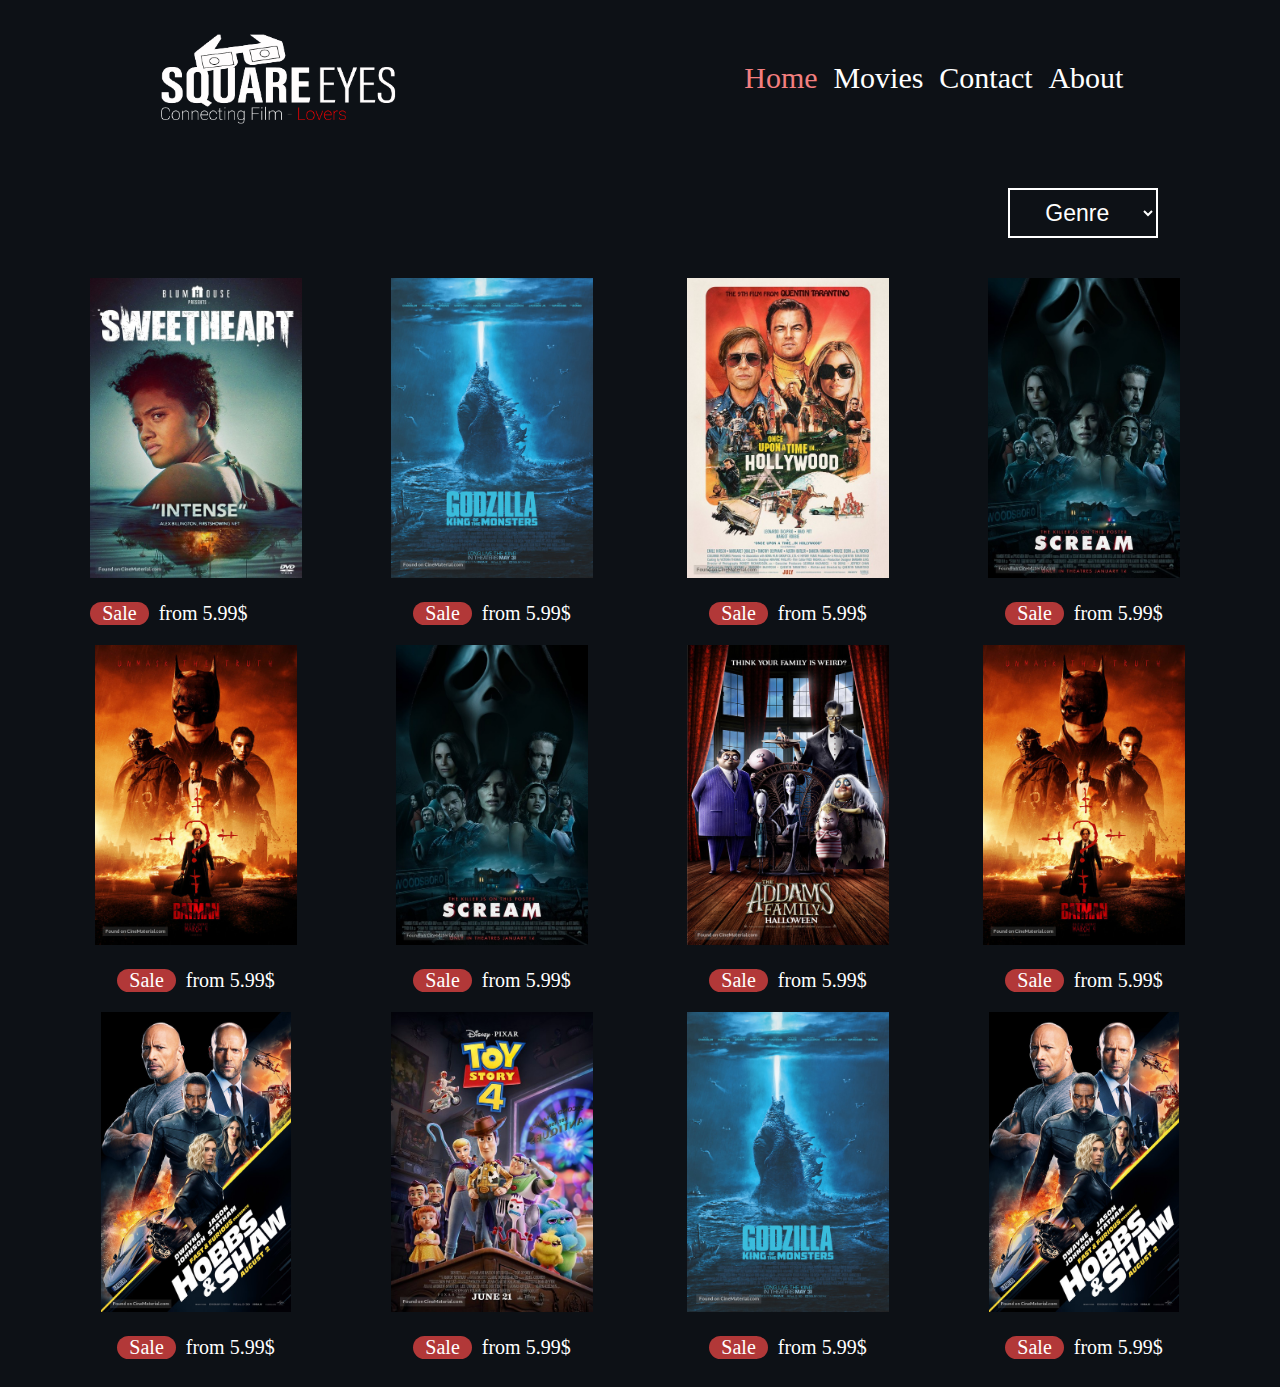
==== index.html @ 9c43361e "Add files via upload" ====
<!DOCTYPE html>
<html lang="en">
  <head>
    <title>Square Eyes</title>
    <meta charset="UTF-8" />
    <meta http-equiv="X-UA-Compatible" content="IE=edge" />
    <meta name="viewport" content="width=device-width, initial-scale=1.0" />
    <link href="../styling//styles.css" rel="stylesheet" />
  </head>
  <nav>
    <img class="logo" src="../assets/logo.png" alt="" />
    <ul class="nav-links">
      <li><a class="active" href="./index.html">Home</a></li>
      <li><a href="./all-movies.html">Movies</a></li>
      <li><a href="./contact.html">Contact</a></li>
      <li><a href="./about.html">About</a></li>
    </ul>
  </nav>
  <body>
    <div class="genre-wrapper">
      <select>
        <option>Genre</option>
        <option>Drama</option>
        <option>Action</option>
        <option>Comedy</option>
        <option>Horror</option>
        <option>Mystery</option>
        <option>Thriller</option>
        <option>Fantasy</option>
        <option>Romance</option>
      </select>
    </div>
    <section>
      <div class="container">
        <div class="movie-card">
          <a href="../pages/movie-detail.html">
            <img
              src="../assets/Square_Eyes_Cover5.jpeg"
              alt="Portrait of the movie"
            />
          </a>
          <div class="text-wrapper">
            <p>Sale</p>
            <p>from 5.99$</p>
          </div>
        </div>
      </div>
      <div class="container">
        <a href="#">
          <img
            src="../assets/Square_Eyes_Cover2.jpeg"
            alt="Portrait of the movie"
          />
        </a>
        <div class="text-wrapper">
          <p>Sale</p>
          <p>from 5.99$</p>
        </div>
      </div>
      <div class="container">
        <a href="#">
          <img
            src="../assets/Square_Eyes_Cover3.jpeg"
            alt="Portrait of the movie"
          />
        </a>
        <div class="text-wrapper">
          <p>Sale</p>
          <p>from 5.99$</p>
        </div>
      </div>
      <div class="container">
        <a href="#">
          <img
            src="../assets/Square_Eyes_Cover4.jpeg"
            alt="Portrait of the movie"
          />
        </a>
        <div class="text-wrapper">
          <p>Sale</p>
          <p>from 5.99$</p>
        </div>
      </div>
      <div class="container">
        <a href="#">
          <img
            src="../assets/Square_Eyes_Cover7.jpeg"
            alt="Portrait of the movie"
          />
        </a>
        <div class="text-wrapper">
          <p>Sale</p>
          <p>from 5.99$</p>
        </div>
      </div>
      <div class="container">
        <a href="#">
          <img
            src="../assets/Square_Eyes_Cover4.jpeg"
            alt="Portrait of the movie"
          />
        </a>
        <div class="text-wrapper">
          <p>Sale</p>
          <p>from 5.99$</p>
        </div>
      </div>
      <div class="container">
        <a href="#">
          <img
            src="../assets/Square_Eyes_Cover6.jpeg"
            alt="Portrait of the movie"
          />
        </a>
        <div class="text-wrapper">
          <p>Sale</p>
          <p>from 5.99$</p>
        </div>
      </div>
      <div class="container">
        <a href="#">
          <img
            src="../assets/Square_Eyes_Cover7.jpeg"
            alt="Portrait of the movie"
          />
        </a>
        <div class="text-wrapper">
          <p>Sale</p>
          <p>from 5.99$</p>
        </div>
      </div>
      <div class="container">
        <a href="#">
          <img
            src="../assets/Square_Eyes_Cover1.jpeg"
            alt="Portrait of the movie"
          />
        </a>
        <div class="text-wrapper">
          <p>Sale</p>
          <p>from 5.99$</p>
        </div>
      </div>
      <div class="container">
        <a href="#">
          <img
            src="../assets/Square_Eyes_Cover8.jpeg"
            alt="Portrait of the movie"
          />
        </a>
        <div class="text-wrapper">
          <p>Sale</p>
          <p>from 5.99$</p>
        </div>
      </div>
      <div class="container">
        <a href="#">
          <img
            src="../assets/Square_Eyes_Cover2.jpeg"
            alt="Portrait of the movie"
          />
        </a>
        <div class="text-wrapper">
          <p>Sale</p>
          <p>from 5.99$</p>
        </div>
      </div>
      <div class="container">
        <a href="#">
          <img
            src="../assets/Square_Eyes_Cover1.jpeg"
            alt="Portrait of the movie"
          />
        </a>
        <div class="text-wrapper">
          <p>Sale</p>
          <p>from 5.99$</p>
        </div>
      </div>
    </section>
  </body>
</html>
---- styling/styles.css ----
/* Navigation */

nav {
  display: flex;
  align-items: center;
  justify-content: space-around;
  padding-top: 20px;
}

.logo {
  height: 100px;
}

.nav-links {
  display: flex;
  justify-content: space-between;
  width: 30%;
}

ul li {
  list-style: none;
}

ul li a {
  color: white;
  text-decoration: none;
  justify-content: space-between;
  font-size: 30px;
}
ul li a:hover {
  color: rgb(243, 127, 127);
}

.active {
  color: rgb(243, 127, 127);
}

/* Body Section*/

body {
  display: flex;
  flex-direction: column;
  flex-wrap: wrap;
  background-color: rgb(13, 17, 22);
  color: white;
}

.genre-wrapper {
  display: flex;
  flex-direction: row-reverse;
  margin-top: 60px;
  margin-right: 9%;
}

.genre-wrapper select {
  border: 2px solid white;
  padding: 9px;
  background: none;
  color: white;
  width: 150px;
  font-size: 23px;
  display: flex !important;
  align-items: center !important;
  text-align-last: center;
}

section {
  padding-top: 40px;
  margin: 0 40px;
  display: flex;
  flex-wrap: wrap;
  justify-content: center;
}

/* Movies Section */

.container {
  display: flex;
  flex-direction: column;
  flex: 1 1 25%;
  align-items: center;
}

.container img {
  height: 300px;
  width: auto;
}

.container img:hover {
  transform: scale(1.1);
  transition: transform 0.9s;
}

.text-wrapper {
  display: flex;
}

.text-wrapper p {
  margin-top: 20px;
  font-size: 20px;
}

.text-wrapper p:nth-child(1) {
  background-color: rgb(178, 56, 56);
  border-radius: 20px;
  padding: 0 12px;
  margin-right: 10px;
}

#all-movies {
  font-weight: lighter;
  text-align: center;
  color: rgb(255, 255, 255);
  font-family: Arial, Helvetica, sans-serif;
}

/* Contact us page */

.contact-form-wrapper {
  margin-top: 40px;
  display: flex;
  flex-direction: column;
  align-items: center;
  justify-content: center;
}

.contact-form-items {
  display: flex;
  flex-direction: column;
  width: 600px;
  height: 600px;
  border-radius: 4px;
  background-color: #343a3f;
  padding: 40px 40px 0px 40px;
}

.x-mark {
  align-self: flex-end;
}
.x-mark:hover {
  color: rgb(243, 127, 127);
  cursor: pointer;
}

.contact-form-heading {
  display: flex;
  flex-direction: column;
  text-align: center;
}
.contact-form-heading h2 {
  font-weight: lighter;
  color: black;
  color: #bdc7a0;
  margin-bottom: 0;
}
.contact-form-heading p {
  color: white;
  padding-bottom: 30px;
}

.contact-form {
  display: flex;
  flex-direction: column;
}

.contact-form input {
  padding: 16px;
  border-radius: 12px;
  margin-bottom: 36px;
}
.contact-form textarea {
  padding: 16px;
  border-radius: 12px;
}

.contact-form-btn {
  padding: 8px;
  margin-top: 24px;
  background: #64da4f;
  border: none;
  cursor: pointer;
  border-radius: 12px;
  color: black;
  text-align: center;
  text-decoration: none;
}

.contact-form-btn:hover {
  background: #7ec471;
  color: white;
}

.contact-form-btn a {
  color: black;
  font-size: 16px;
}

/* Success message page */

.success-desc-wrapper {
  display: flex;
  flex-direction: column;
  align-items: center;
  padding-top: 20px;
  text-align: center;
}

.success-page-btn-wrapper {
  padding-top: 40px;
}
/* About us page */

.wrapper {
  display: flex;
  min-height: 700px;
}

.about-us-container {
  display: flex;
}

.about-us-information {
  display: flex;
  flex-direction: column;
  flex: 1;
}

.about-us-illustration {
  flex: 1;
  background-image: url("./pictures/about-us.jpg");
  background-repeat: no-repeat;
  background-size: cover;
}

.about-form-wrapper {
  display: flex;
  justify-content: center;
  align-items: center;
}

.about-form-items {
  display: flex;
  flex-direction: column;
  justify-content: center;
  align-items: center;
  width: 600px;
  height: 600px;
  border-radius: 4px;
  background-color: #343a3f;
  padding: 40px 40px 0px 40px;
  text-align: center;
  margin-top: 30px;
}

/* Movie detail page */

.movie-detail-section {
  display: flex;
  align-items: center;
  justify-content: center;
  background-color: #0e1117;
}

.movie-wrapper {
  width: 700px;
  border-radius: 4px;
  background-color: #1b2334;
  display: flex;
  flex-direction: column;
  justify-content: center;
  align-items: center;
}

.x-mark {
  color: white;
  text-decoration: none;
  cursor: pointer;
  font-size: 25px;
  align-self: flex-start;
  margin: 40px 40px 30px;
}

.movie-header {
  display: flex;
  flex-direction: column;
}

.movie-header img {
  height: 540px;
}

.rating-container {
  justify-content: flex-start;
  display: flex;
  align-items: center;
  gap: 10px;
  margin-bottom: -25px;
}

.buttons-container {
  display: flex;
  gap: 20px;
  padding-top: 11px;
}

.extra-padding {
  padding: 41px 0px 60px;
}

.button-link {
  display: flex;
  text-decoration: none;
  justify-content: center;
  color: white;
  background: #1b2334;
  padding: 14px;
  width: 220px;
  border: none;
  outline: 2px solid white;
  border-radius: 37px;
  cursor: pointer;
}
.button-link-filled {
  display: flex;
  text-decoration: none;
  justify-content: center;
  color: white;
  background: rgb(0 97 6);
  padding: 14px;
  width: 220px;
  border: none;
  outline: 2px solid #1b2334;
  border-radius: 37px;
  cursor: pointer;
}

.button-link-filled:hover {
  background: rgb(12, 162, 22);
}

.button-link:hover {
  outline: 2px solid rgb(243, 127, 127);
  color: rgb(243, 127, 127);
}

.movie-desc {
  padding-bottom: 45px;
  text-align: center;
  margin: 0 10%;
  padding-top: 25px;
}

/* Purchase page */

.purchase-container {
  display: flex;
  flex-direction: column;
  background: #1b2334;
  width: 700px;
  align-items: center;
  justify-content: center;
}

.payment-info-wrapper {
  display: flex;
  flex-direction: column;
}

.input-container {
  display: flex;
}

input[type="text"] {
  padding: 11px;
  border-radius: 10px;
}

input[type="number"] {
  padding: 11px;
  width: 10%;
  border-radius: 10px;
}
input[type="number"]::-webkit-inner-spin-button {
  opacity: 1;
}

#security-code::-webkit-inner-spin-button {
  opacity: 0;
}

/* Purchase - Success page */

table,
th {
  background-color: white;
  color: black;
  border: 1px solid black;
  padding: 4px;
}

table {
  empty-cells: hide;
}

td {
  padding-top: 20px;
}

.purchase-success-wrapper {
  display: flex;
  flex-direction: column;
  align-items: center;
}

.purchase-success-wrapper a {
  margin-top: 60px;
  margin-bottom: 60px;
}

/* Mobile Screen */
@media only screen and (max-width: 600px) {
  nav {
    flex-direction: column;
  }

  .nav-links {
    padding-top: 20px;
    padding-left: 0;
    align-items: center;
    flex-direction: column;
    justify-self: center;
    gap: 10px;
  }

  .genre-wrapper {
    align-self: center;
    margin-right: 0;
    margin-top: 9px;
  }

  .container {
    align-items: center;
  }

  h1 {
    text-align: center;
    margin-left: 0;
  }
  section {
    align-items: center;
    grid-template-columns: 1fr;
  }

  .contact-form-items {
    width: 210px;
    margin-bottom: 20px;
  }

  .x-mark {
    margin: 0;
  }

  .about-form-items {
    width: 210px;
    height: 360px;
  }

  .movie-header img {
    height: 200px;
  }

  .movie-wrapper {
    margin: 0;
    width: 340px;
  }

  .button-link {
    padding: 10px;
  }

  .buttons-container {
    flex-direction: column;
  }

  .movie-detail-section {
    margin: 0;
  }

  .movie-wrapper .x-mark {
    margin: 20px;
  }

  .purchase-container {
    width: 340px;
  }

  .purchase-container .x-mark {
    margin: 20px;
  }

  .payment-info-wrapper {
    padding: 20px;
  }

  .buttons-container {
    align-self: center;
  }
}
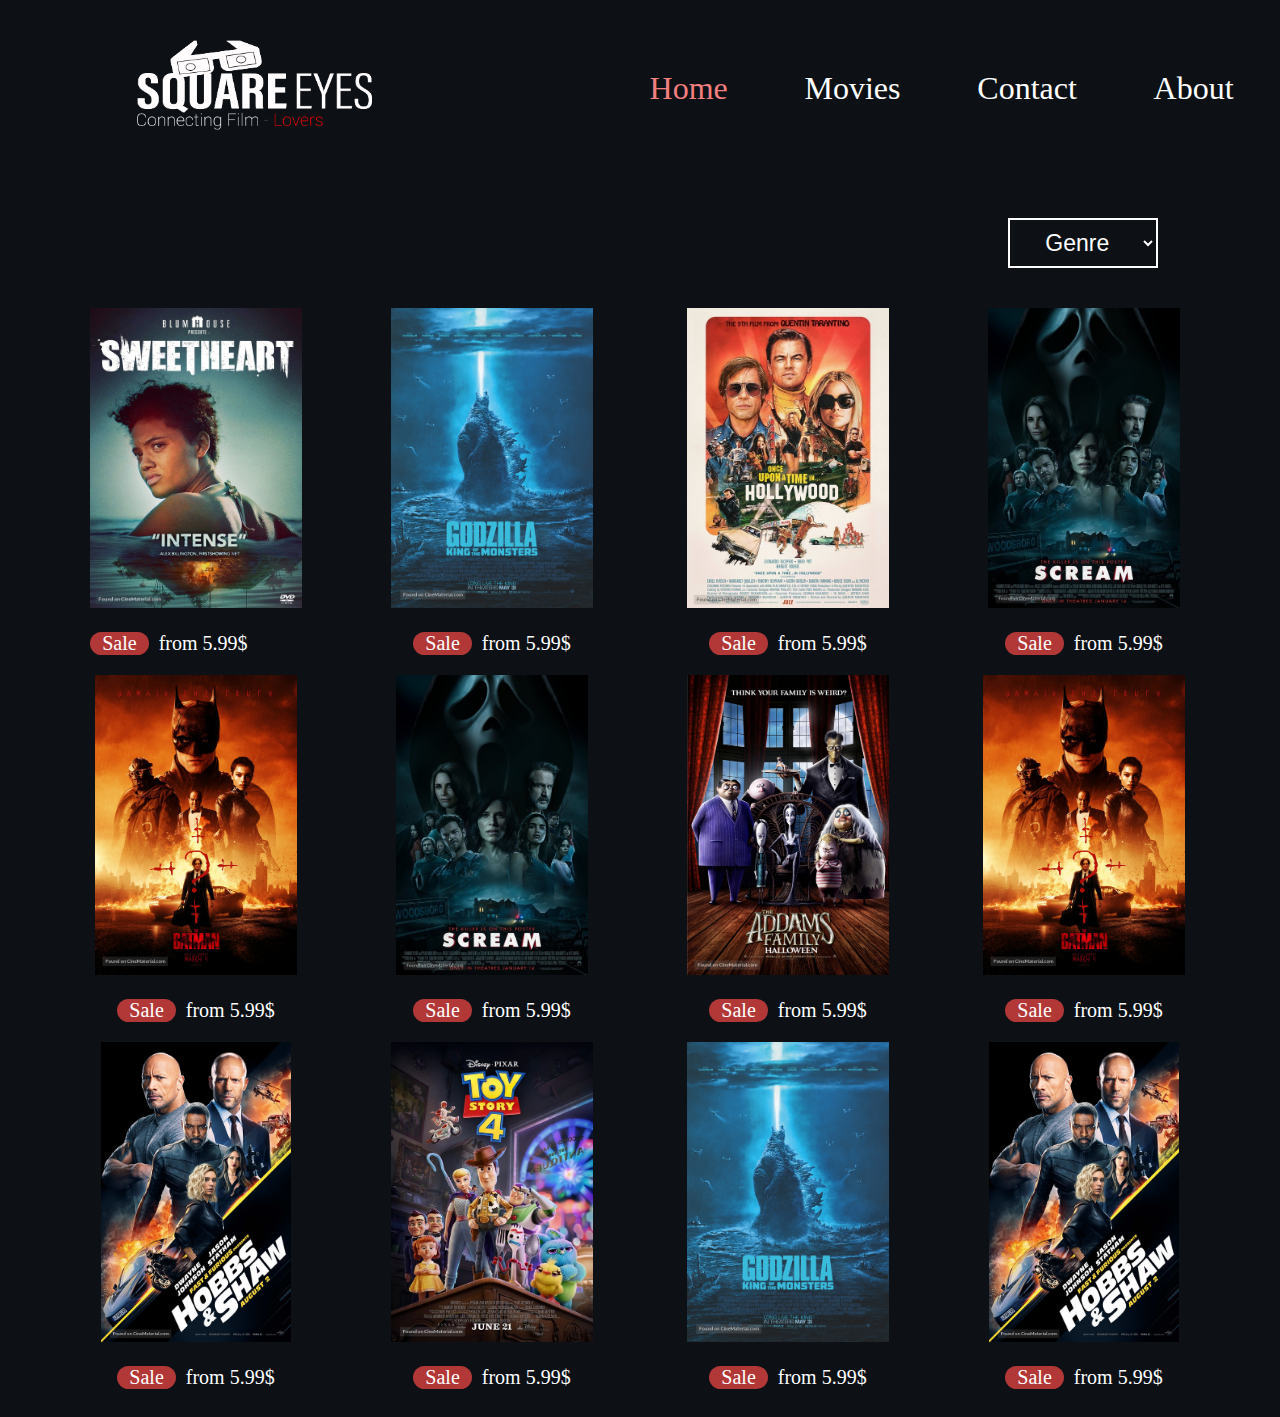
==== commit 7a411064: "Add files via upload" ====
--- a/index.html
+++ b/index.html
@@ -4,19 +4,26 @@
     <title>Square Eyes</title>
     <meta charset="UTF-8" />
     <meta http-equiv="X-UA-Compatible" content="IE=edge" />
+    <meta name="description" content="Need something new to watch? Buy and watch all movie you want online with squareeyes!">
+    <meta name="keywords" content="Movies, watch online,  streaming, rental, download, films, cinema">
     <meta name="viewport" content="width=device-width, initial-scale=1.0" />
     <link href="../styling//styles.css" rel="stylesheet" />
   </head>
-  <nav>
-    <img class="logo" src="../assets/logo.png" alt="" />
-    <ul class="nav-links">
-      <li><a class="active" href="./index.html">Home</a></li>
-      <li><a href="./all-movies.html">Movies</a></li>
-      <li><a href="./contact.html">Contact</a></li>
-      <li><a href="./about.html">About</a></li>
-    </ul>
-  </nav>
   <body>
+    <nav>
+      <a href="./index.html"><img class="logo" src="../assets/logo.png" alt="Picture of the company logo" /></a>
+      <ul class="nav-links nav-links-collapse">
+        <li><a class="active-link" href="./index.html">Home</a></li>
+        <li><a href="./all-movies.html">Movies</a></li>
+        <li><a href="./contact.html">Contact</a></li>
+        <li><a href="./about.html">About</a></li>
+      </ul>
+      <div class="hamburger-menu menu-toggle">
+        <div class="line1"></div>
+        <div class="line2"></div>
+        <div class="line3"></div>
+      </div>
+    </nav>
     <div class="genre-wrapper">
       <select>
         <option>Genre</option>
@@ -30,13 +37,14 @@
         <option>Romance</option>
       </select>
     </div>
+    <button onclick="topFunction()" id="toTopButton">Top</button>
     <section>
       <div class="container">
         <div class="movie-card">
           <a href="../pages/movie-detail.html">
             <img
               src="../assets/Square_Eyes_Cover5.jpeg"
-              alt="Portrait of the movie"
+              alt="Portrait of the movie Sweetheart"
             />
           </a>
           <div class="text-wrapper">
@@ -49,7 +57,7 @@
         <a href="#">
           <img
             src="../assets/Square_Eyes_Cover2.jpeg"
-            alt="Portrait of the movie"
+            alt="Portrait of the movie Godzilla"
           />
         </a>
         <div class="text-wrapper">
@@ -61,7 +69,7 @@
         <a href="#">
           <img
             src="../assets/Square_Eyes_Cover3.jpeg"
-            alt="Portrait of the movie"
+            alt="Portrait of the movie Once up in a time"
           />
         </a>
         <div class="text-wrapper">
@@ -73,7 +81,7 @@
         <a href="#">
           <img
             src="../assets/Square_Eyes_Cover4.jpeg"
-            alt="Portrait of the movie"
+            alt="Portrait of the movie Scream"
           />
         </a>
         <div class="text-wrapper">
@@ -85,7 +93,7 @@
         <a href="#">
           <img
             src="../assets/Square_Eyes_Cover7.jpeg"
-            alt="Portrait of the movie"
+            alt="Portrait of the movie Batman"
           />
         </a>
         <div class="text-wrapper">
@@ -97,7 +105,7 @@
         <a href="#">
           <img
             src="../assets/Square_Eyes_Cover4.jpeg"
-            alt="Portrait of the movie"
+            alt="Portrait of the movie Scream"
           />
         </a>
         <div class="text-wrapper">
@@ -109,7 +117,7 @@
         <a href="#">
           <img
             src="../assets/Square_Eyes_Cover6.jpeg"
-            alt="Portrait of the movie"
+            alt="Portrait of the movie The Adams family"
           />
         </a>
         <div class="text-wrapper">
@@ -121,7 +129,7 @@
         <a href="#">
           <img
             src="../assets/Square_Eyes_Cover7.jpeg"
-            alt="Portrait of the movie"
+            alt="Portrait of the movie Batman"
           />
         </a>
         <div class="text-wrapper">
@@ -133,7 +141,7 @@
         <a href="#">
           <img
             src="../assets/Square_Eyes_Cover1.jpeg"
-            alt="Portrait of the movie"
+            alt="Portrait of the movie Hobbs and shaw"
           />
         </a>
         <div class="text-wrapper">
@@ -145,7 +153,7 @@
         <a href="#">
           <img
             src="../assets/Square_Eyes_Cover8.jpeg"
-            alt="Portrait of the movie"
+            alt="Portrait of the movie Toy Story 4"
           />
         </a>
         <div class="text-wrapper">
@@ -157,7 +165,7 @@
         <a href="#">
           <img
             src="../assets/Square_Eyes_Cover2.jpeg"
-            alt="Portrait of the movie"
+            alt="Portrait of the movie Godzilla"
           />
         </a>
         <div class="text-wrapper">
@@ -169,7 +177,7 @@
         <a href="#">
           <img
             src="../assets/Square_Eyes_Cover1.jpeg"
-            alt="Portrait of the movie"
+            alt="Portrait of the movie Hobbs and shaw"
           />
         </a>
         <div class="text-wrapper">
@@ -178,5 +186,6 @@
         </div>
       </div>
     </section>
+    <script src="../script/script.js"></script>
   </body>
 </html>
--- a/styling/styles.css
+++ b/styling/styles.css
@@ -1,38 +1,103 @@
+/* Color variables map */
+
+:root {
+  --black: #0d1116;
+  --gray-black:#343a3f;
+  --red: #f37f7f;
+  --cherry-red:#b23838;
+  --white: #ffffff;
+  --green: #64da4f;
+  --navy-blue: #1b2334;
+  --light-green:#bdc7a0;
+}
+
+/* Back to top button */
+
+
+#toTopButton {
+  display: none; 
+  position: fixed; 
+  bottom: 50px; 
+  left: 20px; 
+  z-index: 999; 
+  border: none; 
+  background-color: var(--white);
+  color: var(--black);
+  cursor: pointer; 
+  padding: 16px; 
+  border-radius: 4px; 
+  font-size: 15px; 
+}
+
+#toTopButton:hover {
+  background-color: var(--cherry-red); 
+  color: var(--white);
+}
+
+
 /* Navigation */
 
 nav {
   display: flex;
-  align-items: center;
-  justify-content: space-around;
-  padding-top: 20px;
+  position: sticky;
+  width: 100%;
+  padding: auto 10%;
+  top: 0;
+  justify-content: space-between;
+  align-items: center;
+  z-index: 3;
+  background-color: var(--black);
+  padding-bottom:20px;
 }
 
 .logo {
   height: 100px;
+  margin-left: 50%;
+  padding-top:26px;
 }
 
 .nav-links {
   display: flex;
-  justify-content: space-between;
-  width: 30%;
-}
-
-ul li {
+  flex-direction: row;
+  width: auto;
+  justify-content: space-around;
+  position: relative;
+  padding-top: 30px;
+
+}
+
+.nav-links li {
   list-style: none;
 }
 
-ul li a {
-  color: white;
+.nav-links a {
+  color: var(--white);
+  margin: auto 3vw;
   text-decoration: none;
   justify-content: space-between;
-  font-size: 30px;
-}
-ul li a:hover {
-  color: rgb(243, 127, 127);
-}
-
-.active {
-  color: rgb(243, 127, 127);
+  font-size: 32px;
+}
+.nav-links a:hover {
+  color: var(--red);
+}
+
+.active-link {
+  color: var(--red) !important;
+}
+
+.hamburger-menu {
+  display: none;
+  margin-right: 4%;
+  cursor:pointer !important;
+}
+
+.hamburger-menu div {
+  width: 35px;
+  height: 3px;
+  border-radius: 4px;
+  background-color: var(--white);
+  margin: 9px;
+  transition: all 0.3s ease;
 }
 
 /* Body Section*/
@@ -41,8 +106,8 @@
   display: flex;
   flex-direction: column;
   flex-wrap: wrap;
-  background-color: rgb(13, 17, 22);
-  color: white;
+  background-color: var(--black);
+  color: var(--white);
 }
 
 .genre-wrapper {
@@ -53,10 +118,10 @@
 }
 
 .genre-wrapper select {
-  border: 2px solid white;
+  border: 2px solid var(--white);
   padding: 9px;
   background: none;
-  color: white;
+  color: var(--white);
   width: 150px;
   font-size: 23px;
   display: flex !important;
@@ -101,7 +166,7 @@
 }
 
 .text-wrapper p:nth-child(1) {
-  background-color: rgb(178, 56, 56);
+  background-color: var(--cherry-red);
   border-radius: 20px;
   padding: 0 12px;
   margin-right: 10px;
@@ -110,7 +175,7 @@
 #all-movies {
   font-weight: lighter;
   text-align: center;
-  color: rgb(255, 255, 255);
+  color: var(--white);
   font-family: Arial, Helvetica, sans-serif;
 }
 
@@ -130,7 +195,7 @@
   width: 600px;
   height: 600px;
   border-radius: 4px;
-  background-color: #343a3f;
+  background-color: var(--gray-black);
   padding: 40px 40px 0px 40px;
 }
 
@@ -138,7 +203,7 @@
   align-self: flex-end;
 }
 .x-mark:hover {
-  color: rgb(243, 127, 127);
+  color: var(--red);
   cursor: pointer;
 }
 
@@ -149,12 +214,12 @@
 }
 .contact-form-heading h2 {
   font-weight: lighter;
-  color: black;
-  color: #bdc7a0;
+  color: var(--black);
+  color: var(--light-green);
   margin-bottom: 0;
 }
 .contact-form-heading p {
-  color: white;
+  color: var(--white);
   padding-bottom: 30px;
 }
 
@@ -176,7 +241,7 @@
 .contact-form-btn {
   padding: 8px;
   margin-top: 24px;
-  background: #64da4f;
+  background: var(--green);
   border: none;
   cursor: pointer;
   border-radius: 12px;
@@ -186,12 +251,12 @@
 }
 
 .contact-form-btn:hover {
-  background: #7ec471;
-  color: white;
+  background: var(--light-green);
+  color: var(--white);
 }
 
 .contact-form-btn a {
-  color: black;
+  color: var(--black);
   font-size: 16px;
 }
 
@@ -246,7 +311,7 @@
   width: 600px;
   height: 600px;
   border-radius: 4px;
-  background-color: #343a3f;
+  background-color: var(--gray-black);
   padding: 40px 40px 0px 40px;
   text-align: center;
   margin-top: 30px;
@@ -258,13 +323,13 @@
   display: flex;
   align-items: center;
   justify-content: center;
-  background-color: #0e1117;
+  background-color: var(--black);
 }
 
 .movie-wrapper {
   width: 700px;
   border-radius: 4px;
-  background-color: #1b2334;
+  background-color: var(--navy-blue);
   display: flex;
   flex-direction: column;
   justify-content: center;
@@ -272,7 +337,7 @@
 }
 
 .x-mark {
-  color: white;
+  color: var(--white);
   text-decoration: none;
   cursor: pointer;
   font-size: 25px;
@@ -311,12 +376,12 @@
   display: flex;
   text-decoration: none;
   justify-content: center;
-  color: white;
-  background: #1b2334;
+  color: var(--white);
+  background: var(--navy-blue);
   padding: 14px;
   width: 220px;
   border: none;
-  outline: 2px solid white;
+  outline: 2px solid var(--white);
   border-radius: 37px;
   cursor: pointer;
 }
@@ -324,23 +389,23 @@
   display: flex;
   text-decoration: none;
   justify-content: center;
-  color: white;
-  background: rgb(0 97 6);
+  color: var(--white);
+  background: var(--green);
   padding: 14px;
   width: 220px;
   border: none;
-  outline: 2px solid #1b2334;
+  outline: 2px solid var(--navy-blue);
   border-radius: 37px;
   cursor: pointer;
 }
 
 .button-link-filled:hover {
-  background: rgb(12, 162, 22);
+  background: var(--light-green);
 }
 
 .button-link:hover {
-  outline: 2px solid rgb(243, 127, 127);
-  color: rgb(243, 127, 127);
+  outline: 2px solid var(--red);
+  color: var(--red);
 }
 
 .movie-desc {
@@ -355,7 +420,7 @@
 .purchase-container {
   display: flex;
   flex-direction: column;
-  background: #1b2334;
+  background: var(--navy-blue);
   width: 700px;
   align-items: center;
   justify-content: center;
@@ -392,9 +457,9 @@
 
 table,
 th {
-  background-color: white;
-  color: black;
-  border: 1px solid black;
+  background-color: var(--white);
+  color: var(--black);
+  border: 1px solid var(--black);
   padding: 4px;
 }
 
@@ -418,10 +483,49 @@
 }
 
 /* Mobile Screen */
+
+@media only screen and (max-width: 996px) {
+/* Hamburger Menu */
+  body {
+    overflow-x: hidden;
+  }
+  
+  .nav-links {
+    position: fixed;
+    margin: 0;
+    right: 0;
+    top: 106px;
+    min-width: 50vw;
+    min-height: 90vh;
+    display: flex;
+    flex-direction: column;
+    align-items: center;
+    background-color: var(--black);
+    transform: translateX(100%);
+    transition: transform 0.5s ease-in;
+  }
+
+  .nav-links a {
+    font-size: 22px !important;
+  }
+  
+  .hamburger-menu {
+    display: block;
+    padding-top: 30px;
+    margin-right: 11%;
+  }
+  
+  .navbar-active {
+    transform: translateX(0%) !important;
+  }
+  
+  .nav-links li {
+    opacity: 0%;
+  }
+}
+
+
 @media only screen and (max-width: 600px) {
-  nav {
-    flex-direction: column;
-  }
 
   .nav-links {
     padding-top: 20px;
@@ -456,6 +560,9 @@
     margin-bottom: 20px;
   }
 
+  .logo {
+    height: 60px;
+  }
   .x-mark {
     margin: 0;
   }
@@ -506,3 +613,28 @@
     align-self: center;
   }
 }
+
+/* Hamburger navbar animation */
+
+@keyframes linkAnimateIn {
+  from {
+    opacity: 0%;
+    transform: translateX(50px);
+  }
+  to {
+    opacity: 100%;
+    transform: translateX(0px);
+  }
+}
+
+@keyframes linkAnimateOut{
+    from{
+        opacity: 100%;
+        transform: translateX(0px);
+    }
+    to{
+        opacity: 0%;
+        transform: translateX(50px);
+    }
+}
+
